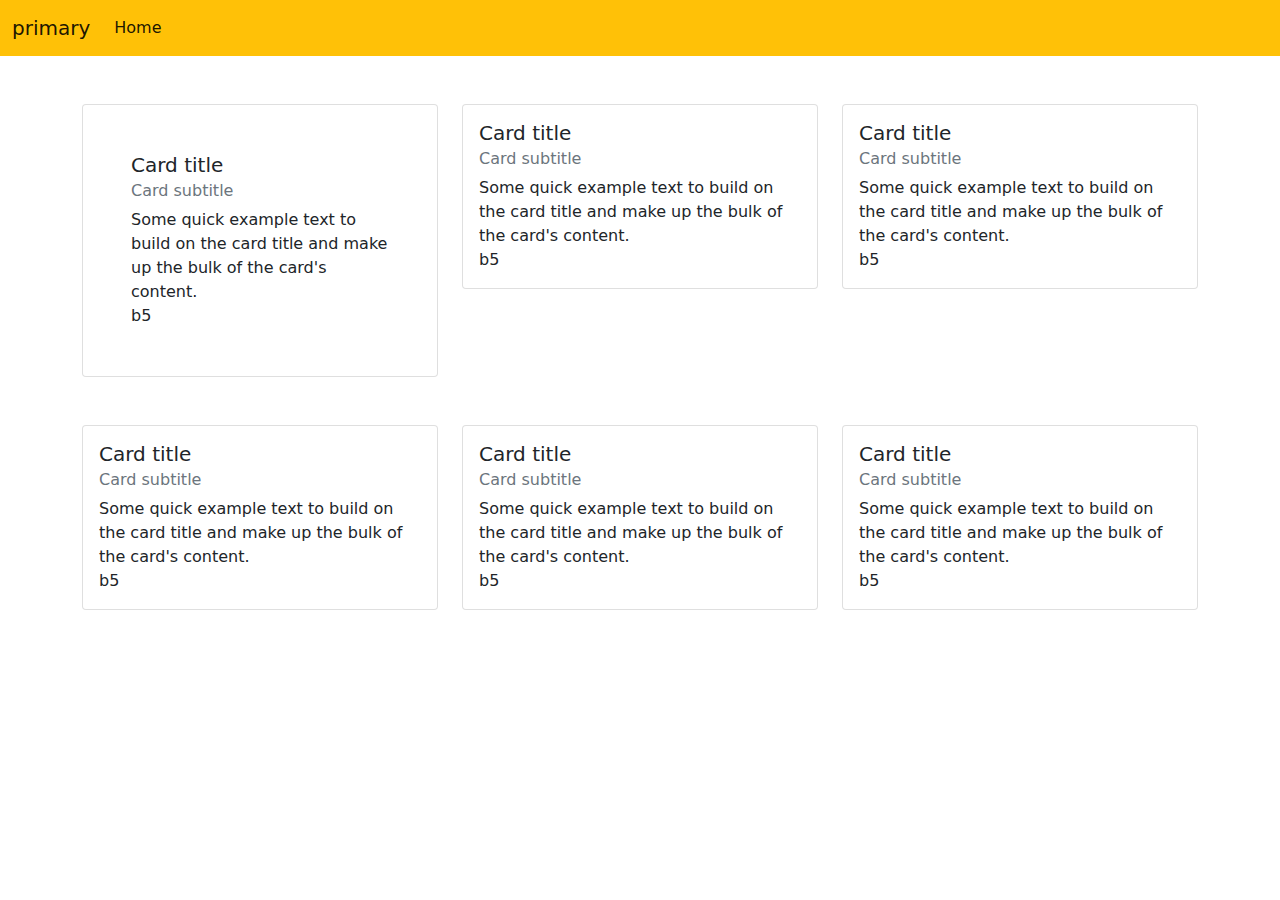
==== index.html @ 8a6cd57c "init" ====
<!DOCTYPE html>
<html lang="en">
<head>
    <meta charset="UTF-8">
    <meta http-equiv="X-UA-Compatible" content="IE=edge">
    <meta name="viewport" content="width=device-width, initial-scale=1.0">
    <title>My Bootstrap</title>
    <link rel="stylesheet" href="assets/css/bootstrap.css">
    <style>
    </style>
</head>
<body>
    <nav class="navbar navbar-expand-sm navbar-light bg-warning">
        <div class="container-fluid">
            <a class="navbar-brand" href="#">primary</a>
            <button class="navbar-toggler" type="button" data-toggle="collapse" data-target="#navbarID"
                aria-controls="navbarID" aria-expanded="false" aria-label="Toggle navigation">
                <span class="navbar-toggler-icon"></span>
            </button>
            <div class="collapse navbar-collapse" id="navbarID">
                <div class="navbar-nav">
                    <a class="nav-link active" aria-current="page" href="#">Home</a>
                    
                </div>
            </div>
        </div>
    </nav>
    <div class="container-lg mt-5">
        <div class="row">
            <div class="col-md-4">
                <div class="card" >
                  <div class="card-body pt-5 pb-5 ps-5 pe-5">
                    <h5 class="card-title">Card title</h5>
                    <h6 class="card-subtitle mb-2 text-muted ">Card subtitle</h6>
                    <p class="card-text">Some quick example text to build on the card title and make up the bulk of the card's content.</p>
                    b5
                  </div>
                </div>
            </div>
            <div class="col-md-4">
                <div class="card" >
                  <div class="card-body">
                    <h5 class="card-title">Card title</h5>
                    <h6 class="card-subtitle mb-2 text-muted ">Card subtitle</h6>
                    <p class="card-text">Some quick example text to build on the card title and make up the bulk of the card's content.</p>
                    b5
                  </div>
                </div>
            </div>
            <div class="col-md-4">
                <div class="card" >
                  <div class="card-body">
                    <h5 class="card-title">Card title</h5>
                    <h6 class="card-subtitle mb-2 text-muted ">Card subtitle</h6>
                    <p class="card-text">Some quick example text to build on the card title and make up the bulk of the card's content.</p>
                    b5
                  </div>
                </div>
            </div>
        </div>
        <div class="row mt-5">
            <div class="col-md-4">
                <div class="card" >
                  <div class="card-body">
                    <h5 class="card-title">Card title</h5>
                    <h6 class="card-subtitle mb-2 text-muted ">Card subtitle</h6>
                    <p class="card-text">Some quick example text to build on the card title and make up the bulk of the card's content.</p>
                    b5
                  </div>
                </div>
            </div>
            <div class="col-md-4">
                <div class="card" >
                  <div class="card-body">
                    <h5 class="card-title">Card title</h5>
                    <h6 class="card-subtitle mb-2 text-muted ">Card subtitle</h6>
                    <p class="card-text">Some quick example text to build on the card title and make up the bulk of the card's content.</p>
                    b5
                  </div>
                </div>
            </div>
            <div class="col-md-4">
                <div class="card" >
                  <div class="card-body">
                    <h5 class="card-title">Card title</h5>
                    <h6 class="card-subtitle mb-2 text-muted ">Card subtitle</h6>
                    <p class="card-text">Some quick example text to build on the card title and make up the bulk of the card's content.</p>
                    b5
                  </div>
                </div>
            </div>
        </div>
    </div>
<script src="assets/js/jquery-3.6.0.min.js"></script>
<script src="assets/js/bootstrap.bundle.min.js"></script>
<script>
    $(document).ready(function () {
    });
</script>
</body>
</html>
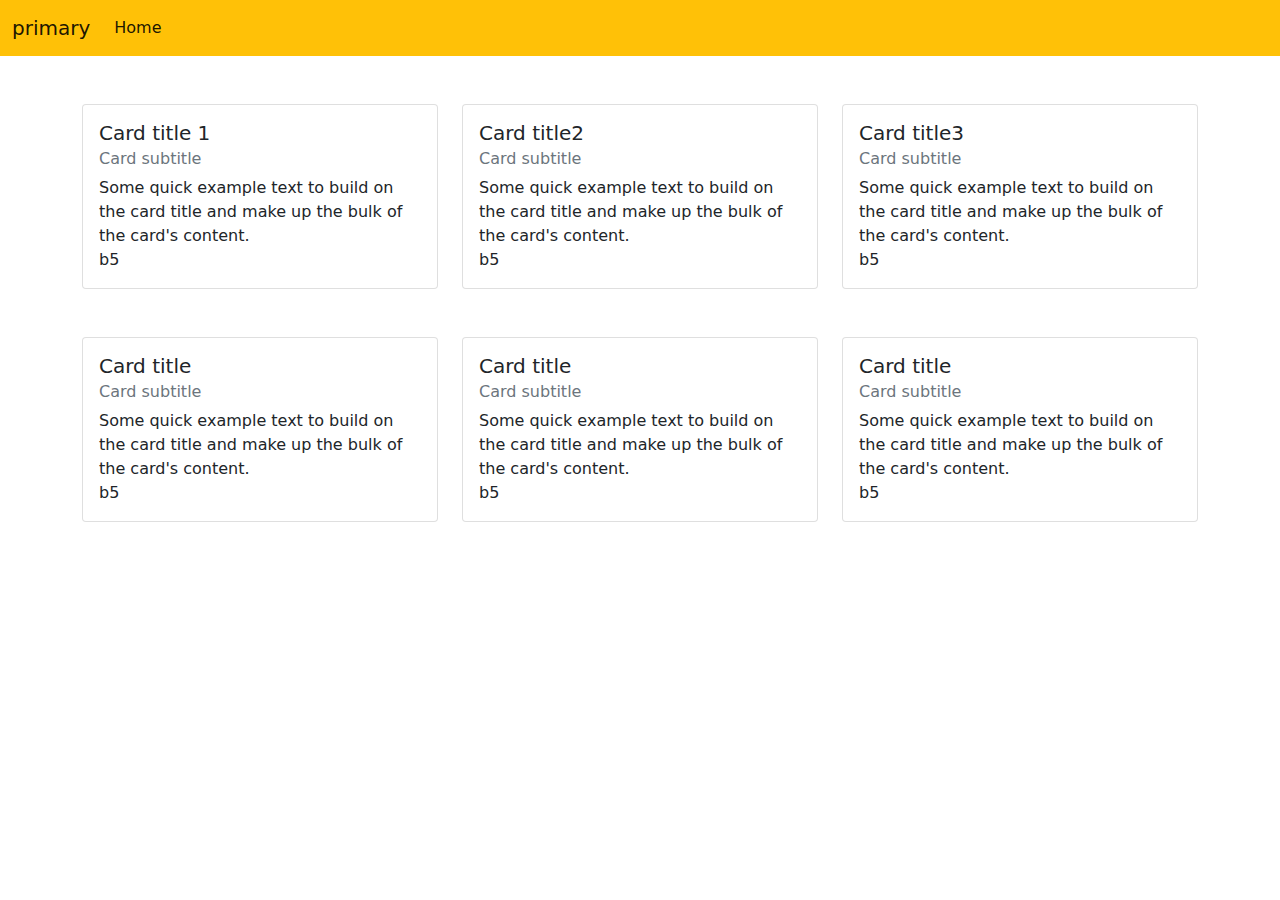
==== commit 61d87aae: "jquery+bootstrap" ====
--- a/index.html
+++ b/index.html
@@ -29,8 +29,8 @@
         <div class="row">
             <div class="col-md-4">
                 <div class="card" >
-                  <div class="card-body pt-5 pb-5 ps-5 pe-5">
-                    <h5 class="card-title">Card title</h5>
+                  <div class="card-body">
+                    <h5 class="card-title">Card title 1</h5>
                     <h6 class="card-subtitle mb-2 text-muted ">Card subtitle</h6>
                     <p class="card-text">Some quick example text to build on the card title and make up the bulk of the card's content.</p>
                     b5
@@ -40,7 +40,7 @@
             <div class="col-md-4">
                 <div class="card" >
                   <div class="card-body">
-                    <h5 class="card-title">Card title</h5>
+                    <h5 class="card-title">Card title2</h5>
                     <h6 class="card-subtitle mb-2 text-muted ">Card subtitle</h6>
                     <p class="card-text">Some quick example text to build on the card title and make up the bulk of the card's content.</p>
                     b5
@@ -50,7 +50,7 @@
             <div class="col-md-4">
                 <div class="card" >
                   <div class="card-body">
-                    <h5 class="card-title">Card title</h5>
+                    <h5 class="card-title">Card title3</h5>
                     <h6 class="card-subtitle mb-2 text-muted ">Card subtitle</h6>
                     <p class="card-text">Some quick example text to build on the card title and make up the bulk of the card's content.</p>
                     b5
@@ -95,6 +95,20 @@
 <script src="assets/js/bootstrap.bundle.min.js"></script>
 <script>
     $(document).ready(function () {
+
+        /*$('.card-title').each(function (index, element) {
+            // element == this
+            $(element).html('Random Title '+index);
+
+            
+        });*/
+
+        $('.card-body').each(function (index, element) {
+            // element == this
+            console.log($(element+' .card-title').html());
+            
+
+        });
     });
 </script>
 </body>
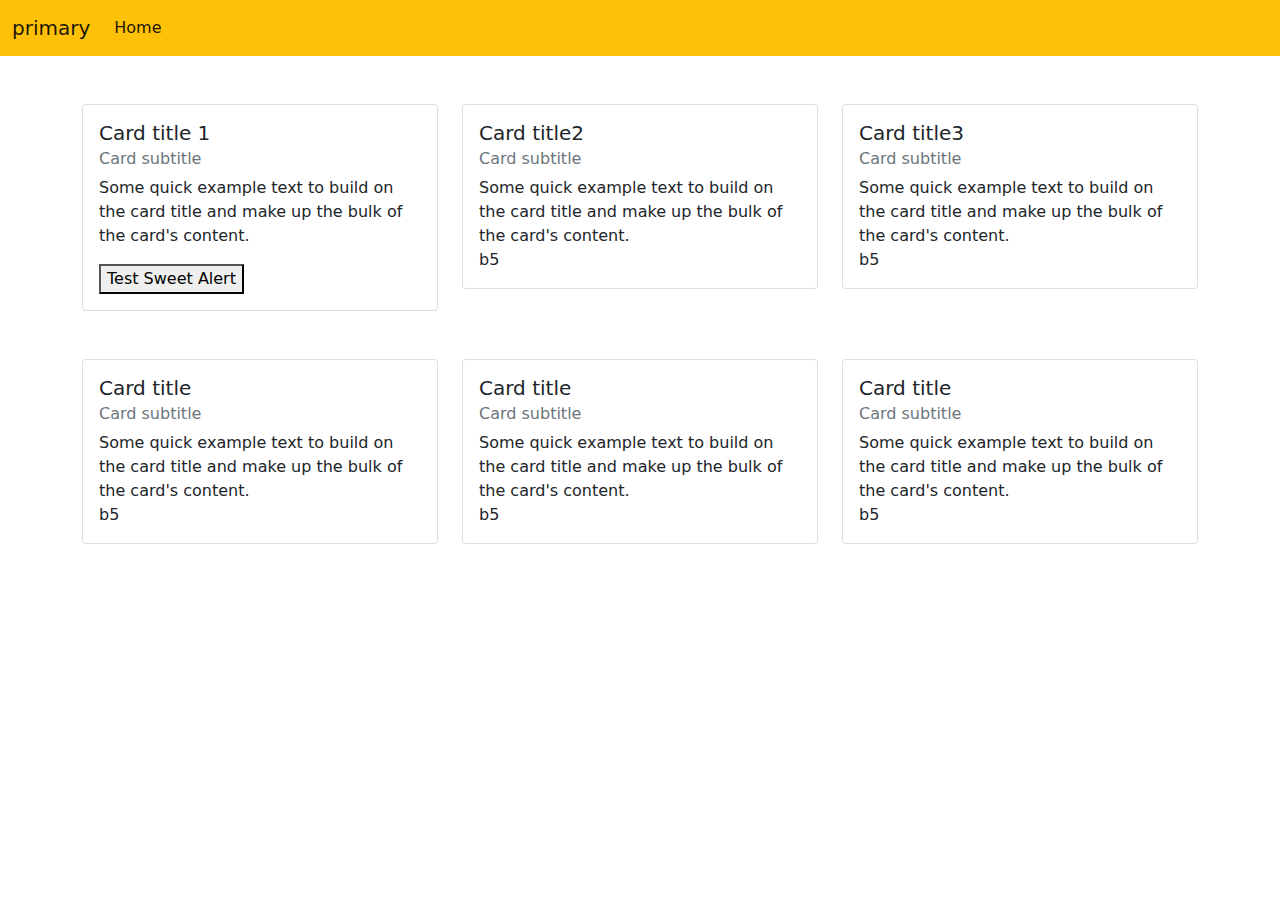
==== commit 85585aa9: "Sweet alert" ====
--- a/index.html
+++ b/index.html
@@ -29,12 +29,12 @@
         <div class="row">
             <div class="col-md-4">
                 <div class="card" >
-                  <div class="card-body">
-                    <h5 class="card-title">Card title 1</h5>
-                    <h6 class="card-subtitle mb-2 text-muted ">Card subtitle</h6>
-                    <p class="card-text">Some quick example text to build on the card title and make up the bulk of the card's content.</p>
-                    b5
-                  </div>
+                    <div class="card-body">
+                        <h5 class="card-title">Card title 1</h5>
+                        <h6 class="card-subtitle mb-2 text-muted ">Card subtitle</h6>
+                        <p class="card-text">Some quick example text to build on the card title and make up the bulk of the card's content.</p>
+                        <button id="testSweetalert">Test Sweet Alert</button>
+                    </div>
                 </div>
             </div>
             <div class="col-md-4">
@@ -91,25 +91,21 @@
             </div>
         </div>
     </div>
+
+
+
 <script src="assets/js/jquery-3.6.0.min.js"></script>
 <script src="assets/js/bootstrap.bundle.min.js"></script>
+<script src="assets/js/sweetalert.min.js"></script>
+
 <script>
-    $(document).ready(function () {
-
-        /*$('.card-title').each(function (index, element) {
-            // element == this
-            $(element).html('Random Title '+index);
-
-            
-        });*/
-
-        $('.card-body').each(function (index, element) {
-            // element == this
-            console.log($(element+' .card-title').html());
-            
-
+    $('#testSweetalert').click(function (e) { 
+        e.preventDefault();
+        swal({
+            text: 'Test, Hello',
         });
     });
 </script>
+
 </body>
 </html>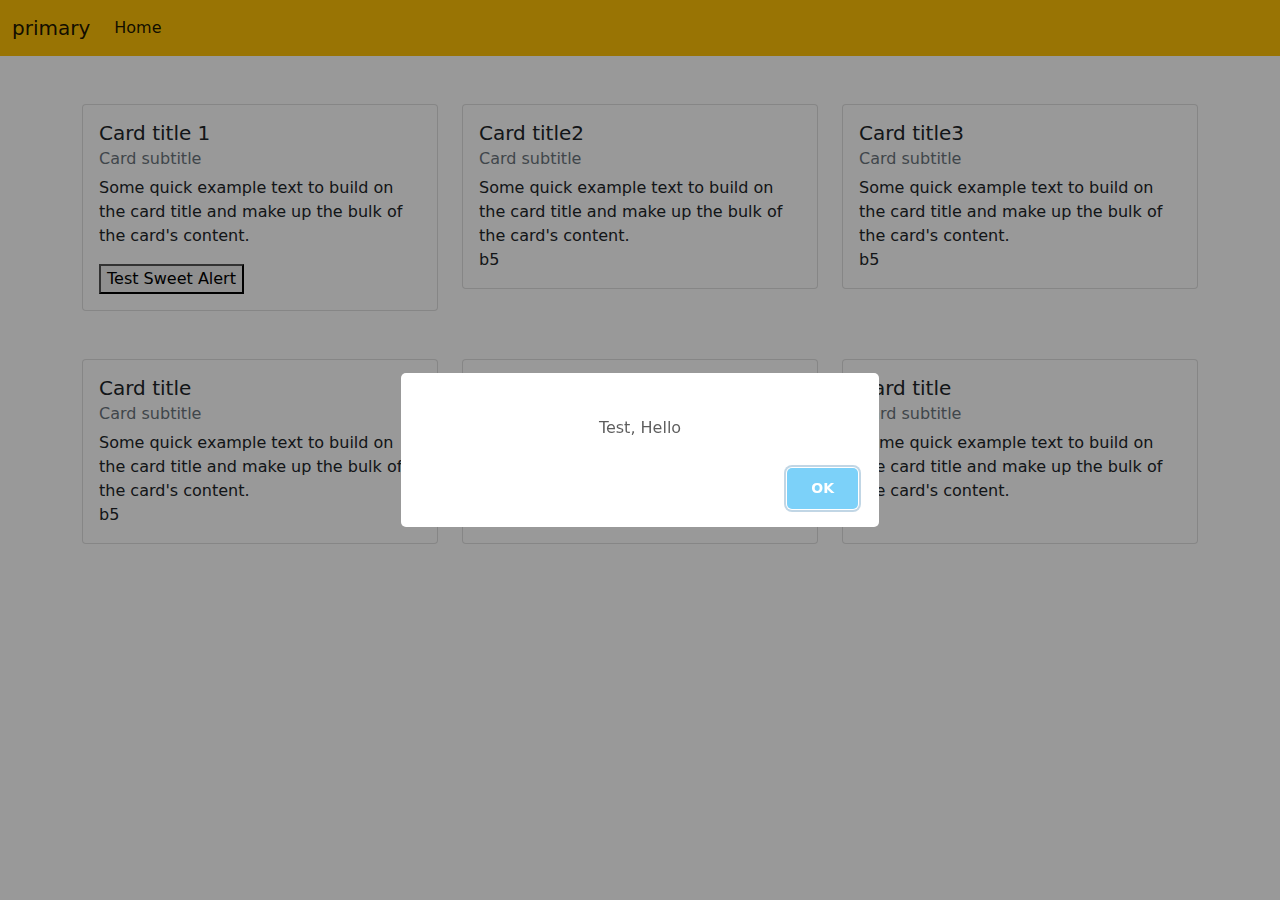
==== commit 6b1756d9: "sweet alert" ====
--- a/index.html
+++ b/index.html
@@ -28,7 +28,7 @@
     <div class="container-lg mt-5">
         <div class="row">
             <div class="col-md-4">
-                <div class="card" >
+                <div class="card">
                     <div class="card-body">
                         <h5 class="card-title">Card title 1</h5>
                         <h6 class="card-subtitle mb-2 text-muted ">Card subtitle</h6>
@@ -37,7 +37,7 @@
                     </div>
                 </div>
             </div>
-            <div class="col-md-4">
+            <div class="col-md-4" id="sebelah">
                 <div class="card" >
                   <div class="card-body">
                     <h5 class="card-title">Card title2</h5>
@@ -92,8 +92,6 @@
         </div>
     </div>
 
-
-
 <script src="assets/js/jquery-3.6.0.min.js"></script>
 <script src="assets/js/bootstrap.bundle.min.js"></script>
 <script src="assets/js/sweetalert.min.js"></script>
@@ -102,8 +100,37 @@
     $('#testSweetalert').click(function (e) { 
         e.preventDefault();
         swal({
+            title: 'Are you sure??',
             text: 'Test, Hello',
+            icon: "warning",
+            buttons: {
+                cancel: {
+                    text: 'Batal',
+                    visible: true,
+                    value: 1
+                },
+                confirm:{
+                    text: 'Setuju',
+                    visible: true,
+                    value: 2
+                }
+            }
+        }).then((value)=>{
+            if(value==2){
+                swal("You clicked SETUJU",{
+                    icon:'success',
+                });
+            }else{
+                swal("You clicked CANCEL",{
+                    dangerMode: true,
+                    icon:'error',
+                });
+            }
         });
+    });
+    
+    swal({
+        text: 'Test, Hello',
     });
 </script>
 
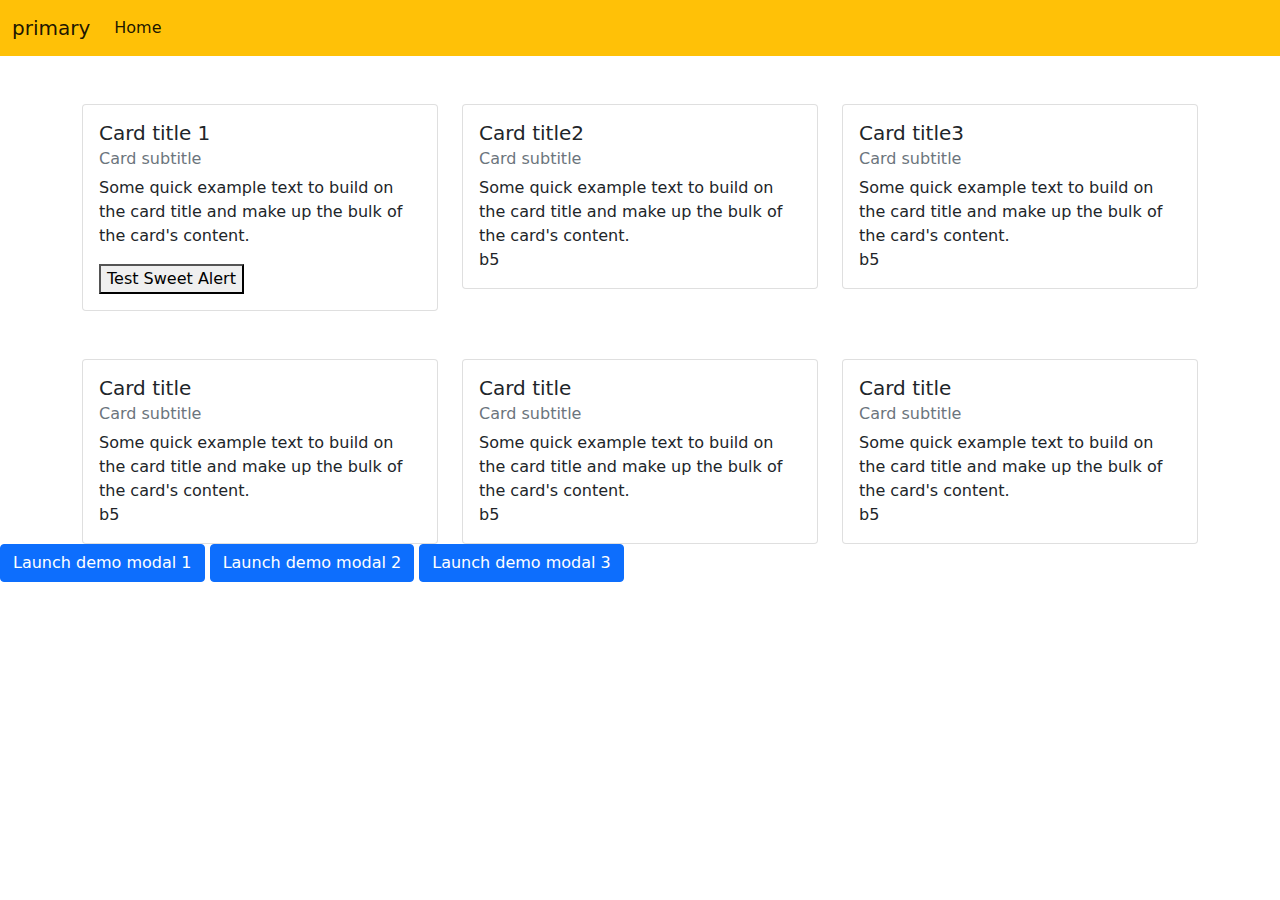
==== commit e65a75d5: "modal" ====
--- a/index.html
+++ b/index.html
@@ -92,11 +92,55 @@
         </div>
     </div>
 
+    <button type="button" class="btn btn-primary" data-bs-toggle="modal" data-bs-target="#myModal" data-name="Kamal">
+      Launch demo modal 1
+    </button>
+
+    <button type="button" class="btn btn-primary" data-bs-toggle="modal" data-bs-target="#myModal" data-name="Zain">
+      Launch demo modal 2
+    </button>
+
+    <button type="button" class="btn btn-primary" data-bs-toggle="modal" data-bs-target="#myModal" data-name="Akmal">
+      Launch demo modal 3
+    </button>
+
+    <div class="modal fade" id="myModal" data-bs-backdrop="static" data-bs-keyboard="false" tabindex="-1" aria-labelledby="myModal" aria-hidden="true">
+      <div class="modal-dialog modal-fullscreen">
+        <div class="modal-content">
+          <div class="modal-header">
+            <h5 class="modal-title" id="myModalLabel">Modal title</h5>
+            <button type="button" class="btn btn-light" class="close" data-bs-dismiss="modal" aria-label="Close">
+              <span aria-hidden="true">&times;</span>
+            </button>
+          </div>
+          <div class="modal-body">
+            <div class="form-group">
+              <label for="myInput">My Input</label>
+              <input type="text" class="form-control" name="myInput" id="myInput" aria-describedby="helpId" placeholder="">
+            </div>
+          </div>
+           <div class="modal-footer">
+               <button class="btn btn-info" data-bs-dismiss="modal">Close</button>
+           </div>
+        </div>
+      </div>
+    </div>
+    
+     
+
 <script src="assets/js/jquery-3.6.0.min.js"></script>
 <script src="assets/js/bootstrap.bundle.min.js"></script>
 <script src="assets/js/sweetalert.min.js"></script>
 
 <script>
+
+    $('#myModal').on('show.bs.modal', function (event) {
+            var button = $(event.relatedTarget);
+            var nama = button.data('name');
+
+            $('#myInput').val(nama);
+    });
+
     $('#testSweetalert').click(function (e) { 
         e.preventDefault();
         swal({
@@ -129,9 +173,7 @@
         });
     });
     
-    swal({
-        text: 'Test, Hello',
-    });
+    
 </script>
 
 </body>
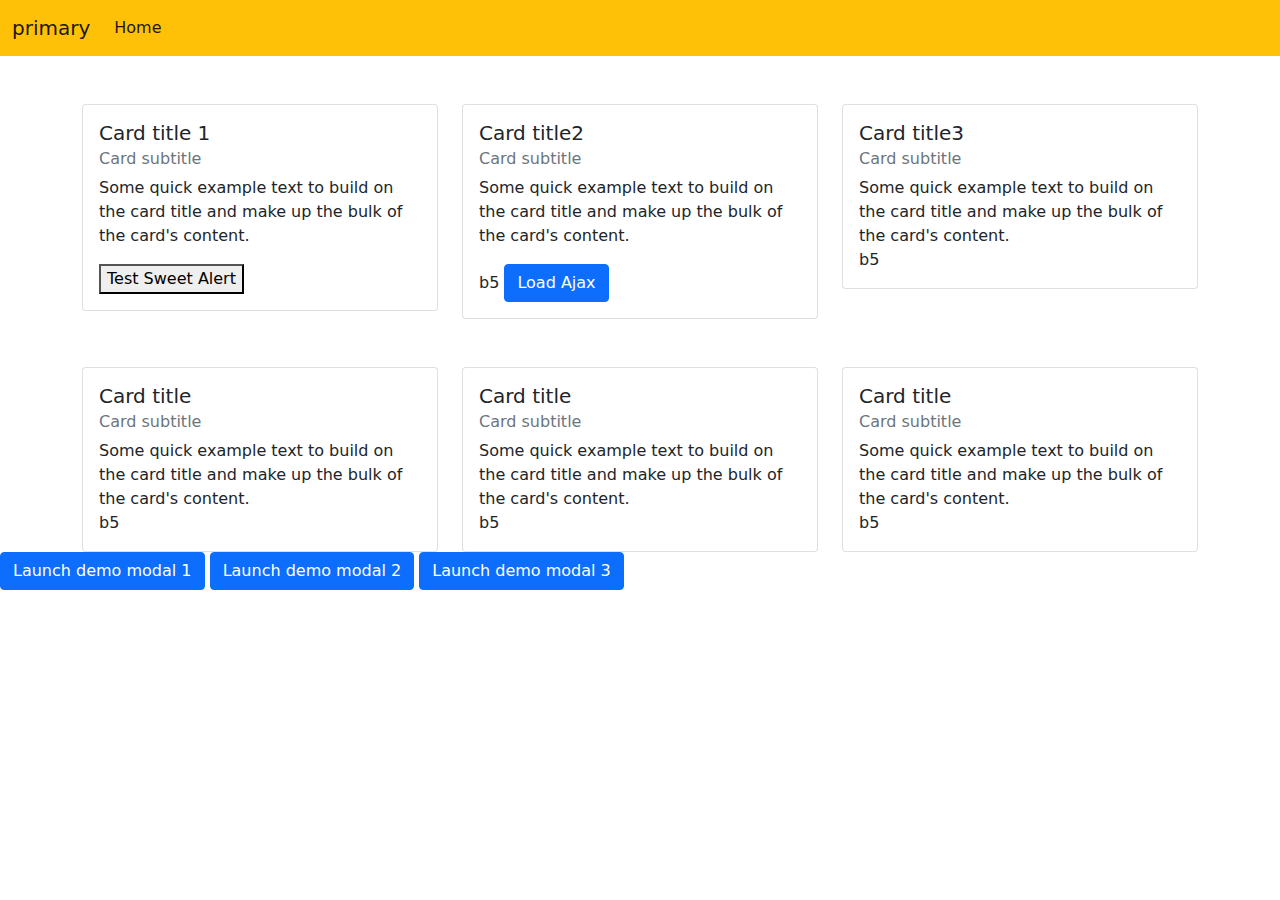
==== commit 07c13d5e: "ajax-intro" ====
--- a/index.html
+++ b/index.html
@@ -44,6 +44,7 @@
                     <h6 class="card-subtitle mb-2 text-muted ">Card subtitle</h6>
                     <p class="card-text">Some quick example text to build on the card title and make up the bulk of the card's content.</p>
                     b5
+                    <button class="btn btn-primary" type="button" id="loadAjax">Load Ajax </button>
                   </div>
                 </div>
             </div>
@@ -118,6 +119,7 @@
               <label for="myInput">My Input</label>
               <input type="text" class="form-control" name="myInput" id="myInput" aria-describedby="helpId" placeholder="">
             </div>
+            <div id="info"></div>
           </div>
            <div class="modal-footer">
                <button class="btn btn-info" data-bs-dismiss="modal">Close</button>
@@ -135,10 +137,26 @@
 <script>
 
     $('#myModal').on('show.bs.modal', function (event) {
-            var button = $(event.relatedTarget);
-            var nama = button.data('name');
+        var button = $(event.relatedTarget);
+        var nama = button.data('name');
+        $('#loadAjax').click();
+        $('#myInput').val(nama);
+       
+    });
 
-            $('#myInput').val(nama);
+    $('#loadAjax').click(function (e) { 
+        e.preventDefault();
+        $.ajax({
+            type: "get",
+            url: "https://api.sampleapis.com/codingresources/codingResources",
+            dataType: "json",
+            success: function (response) {
+                console.log(response);
+                $.each(response, function (indexInArray, valueOfElement) { 
+                     $('#info').append(valueOfElement.description+'<br>')
+                });
+            }
+        });
     });
 
     $('#testSweetalert').click(function (e) { 
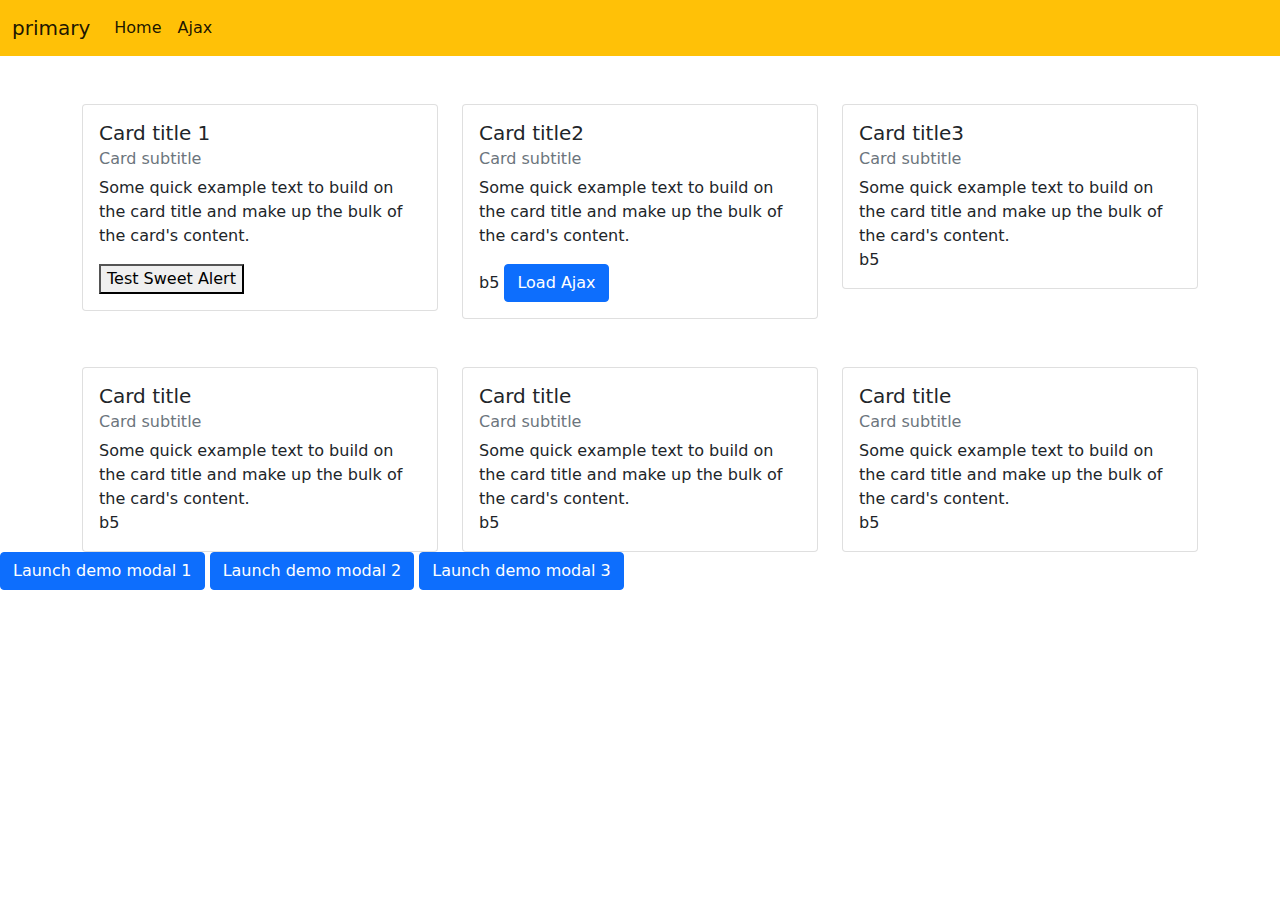
==== commit ad64abc0: "ajax-load data" ====
--- a/index.html
+++ b/index.html
@@ -12,14 +12,18 @@
 <body>
     <nav class="navbar navbar-expand-sm navbar-light bg-warning">
         <div class="container-fluid">
-            <a class="navbar-brand" href="#">primary</a>
-            <button class="navbar-toggler" type="button" data-toggle="collapse" data-target="#navbarID"
+            <a class="navbar-brand" href="/">primary</a>
+            <button class="navbar-toggler" type="button" data-bs-toggle="collapse" data-bs-target="#navbarID"
                 aria-controls="navbarID" aria-expanded="false" aria-label="Toggle navigation">
                 <span class="navbar-toggler-icon"></span>
             </button>
             <div class="collapse navbar-collapse" id="navbarID">
                 <div class="navbar-nav">
-                    <a class="nav-link active" aria-current="page" href="#">Home</a>
+                    <a class="nav-link active" aria-current="page" href="/">Home</a>
+                    
+                </div>
+                <div class="navbar-nav">
+                    <a class="nav-link active" aria-current="page" href="/ajax.html">Ajax</a>
                     
                 </div>
             </div>
